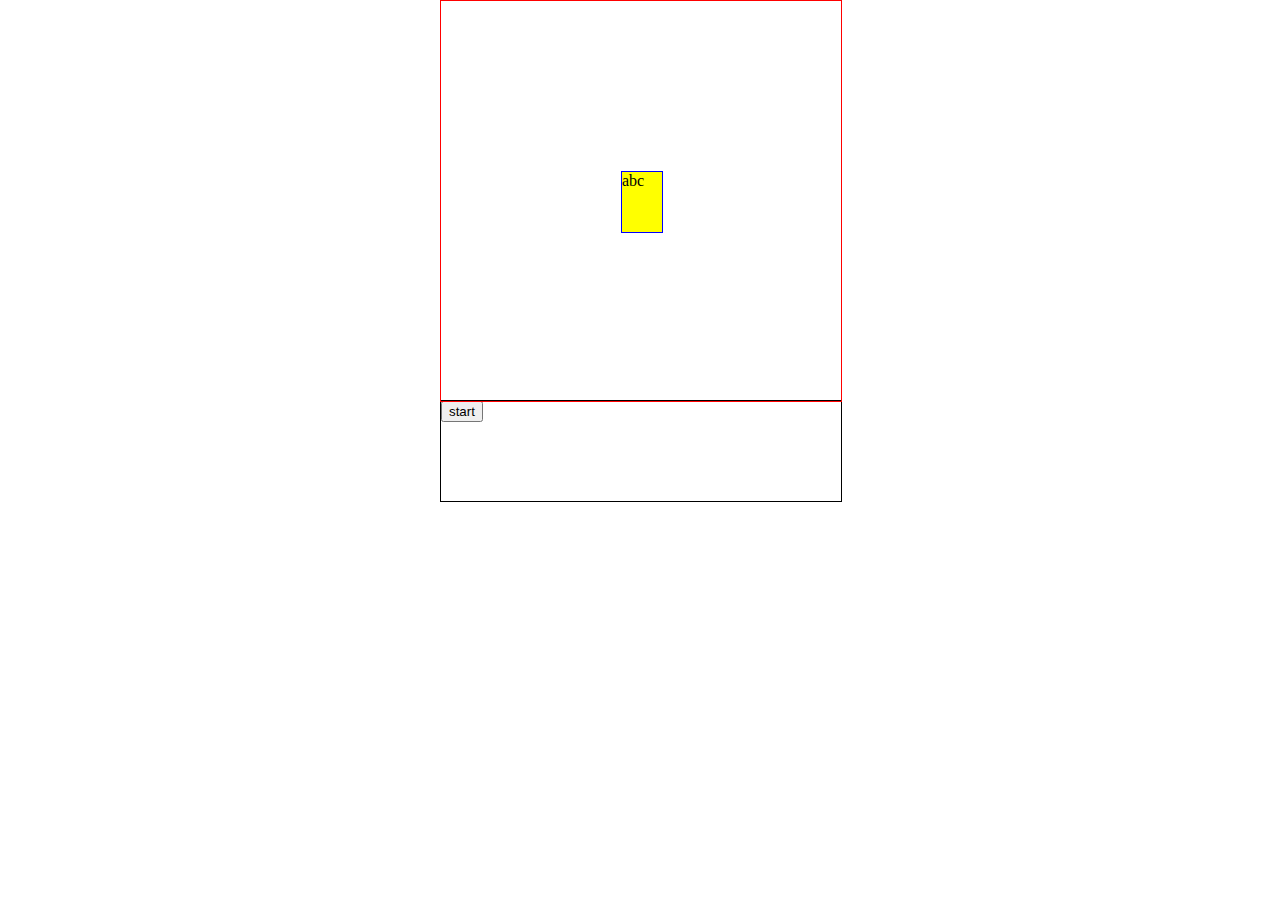
==== index.html @ 212a03a9 "modify gh-pages" ====
<!DocType html>
<html lang="en">
<head> 
    <meta charset="UTF-8">
    <title>方块碰撞反弹</title>
    <link type="text/css" rel="styleSheet"  href="./css/style.css" />
    <script type="text/javascript" src="./js/ani.js"></script>
</head>   
<body>
    <div id="box">
       <div id="ball">abc</div>
    </div>
    <div class="operate">
        <button id="op" onclick="anim(this)">start</button>
    </div>
</body>
</html>
---- css/style.css ----
body{
    margin: 0;
    border: 0;
    padding: 0;
}

#box{
    width: 400px;
    height: 400px;
    position: fixed;
    left: 50%;
    color: black;
    border: 1px solid red;
    margin-left: -200px;
    z-index: -1;
}

#ball{
    width: 40px;
    height: 60px;
    position: absolute;
    left: 50%;
    top: 50%;
    color: black;
    background-color: yellow;
    border: 1px solid blue;
    margin-left: -20px;
    margin-top: -30px;
}

.operate{
    width: 400px;
    height: 100px; 
    position: fixed;
    left: 50%;
    top: 400px;
    margin-left: -200px;
    border: 1px solid black;
    z-index: -2;
}
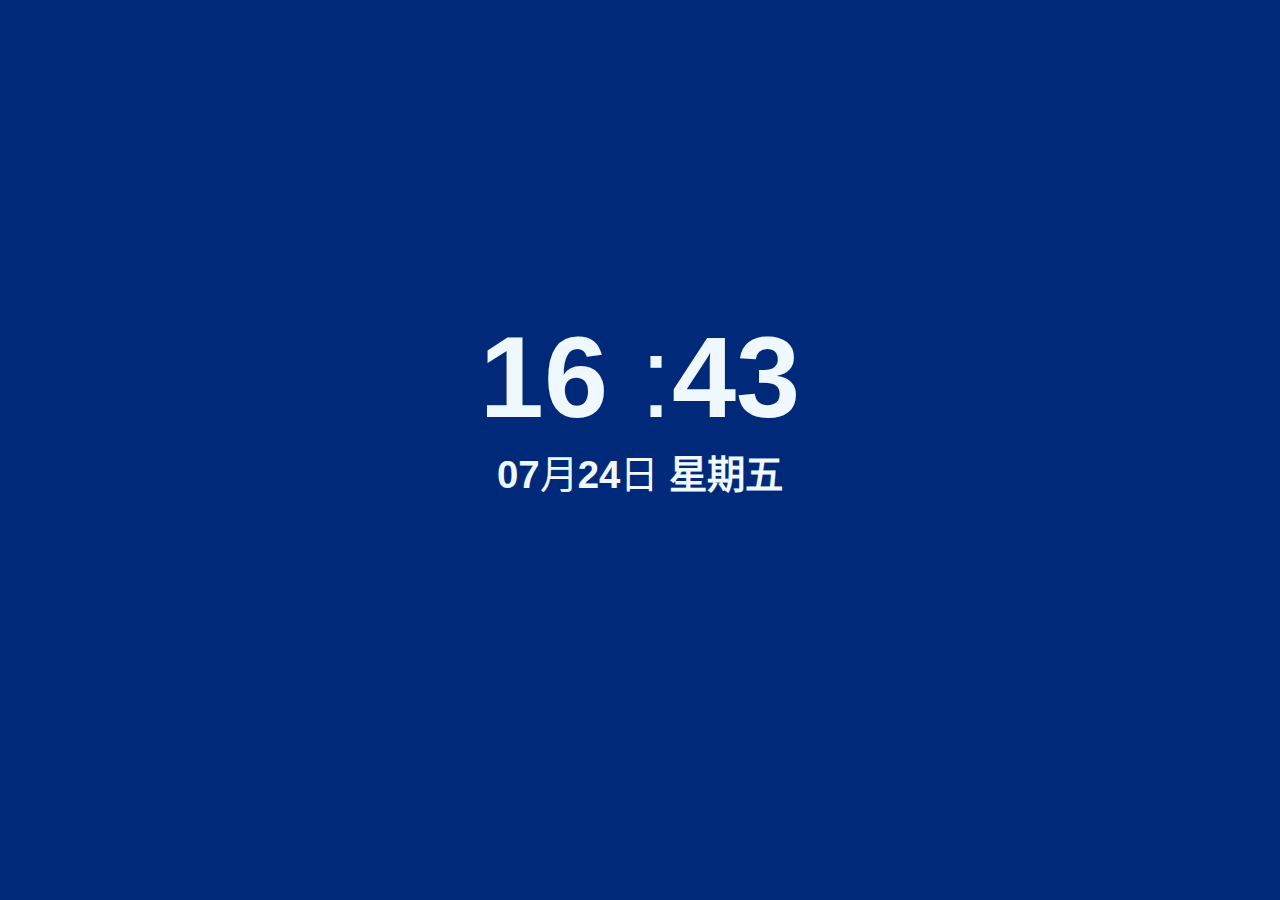
==== commit eebdc6c9: "time" ====
--- a/index.html
+++ b/index.html
@@ -1,17 +1,96 @@
-<!DocType html>
-<html lang="en">
-<head> 
-    <meta charset="UTF-8">
-    <title>方块碰撞反弹</title>
-    <link type="text/css" rel="styleSheet"  href="./css/style.css" />
-    <script type="text/javascript" src="./js/ani.js"></script>
-</head>   
+<!DOCTYPE html>
+<html lang="zh-CN">
+
+<head>
+    <meta charset="utf-8">
+    <meta name="viewport" content="width=device-width">
+    <meta http-equiv="X-UA-Compatible" content="IE=edge,chrome=1" />
+    <meta name="renderer" content="webkit">
+    <meta name="viewport" content="width=device-width, initial-scale=1, maximum-scale=1, user-scalable=no" />
+    <title>失去与拥有的只有时间</title>
+    <style>
+        body {
+            -webkit-font-smoothing: antialiased;
+            font-family: Helvetica Neue, Helvetica, Hiragino Sans GB, Microsoft YaHei, Arial, sans-serif;
+            background-color:#00297a;
+            font-size: 85%;
+            margin: 0;
+        }
+           
+        .content {
+            position: absolute;
+            width: 100%;
+            top: 45%;
+            transform: translate(0, -50%);
+            text-align: center;
+        }
+        #time {
+            font-size: 9vmax;
+            font-weight: 400;
+            color: aliceblue;
+            margin: 0px;
+            padding: 0px;
+            border: 0px;
+        } 
+        #date {
+            font-size: 3vmax;
+            margin: 1em 0;
+            color: aliceblue;
+            margin: 0px;
+            padding: 0px;
+            border: 0px;
+        }
+    </style>
+</head>
+
 <body>
-    <div id="box">
-       <div id="ball">abc</div>
+    <div class="content">
+        <div id="time">
+            <b id="hour"></b>&nbsp;:<b id="min"></b>
+        </div>
+        <div id="date">
+            <b id="month"></b>月<b id="day"></b>日&nbsp;<b id="week"></b>
+        </div>
     </div>
-    <div class="operate">
-        <button id="op" onclick="anim(this)">start</button>
-    </div>
+
+    <script>
+        function timer() {
+            var date = new Date();
+            var year = date.getFullYear() // 年
+            var month = date.getMonth() + 1; // 月
+            var day  = date.getDate(); // 日
+            var hour = date.getHours(); // 时
+            var minutes = date.getMinutes(); // 分
+            var seconds = date.getSeconds() //秒
+            var weekArr = ['星期日', '星期一', '星期二', '星期三', '星期四', '星期五', '星期六'];
+            var week = weekArr[date.getDay()];
+            // 给一位数数据前面加 “0”
+            if (month >= 1 && month <= 9) {
+            month = "0" + month;
+            }
+            if (day >= 0 && day <= 9) {
+            day = "0" + day;
+            }
+            if (hour >= 0 && hour <= 9) {
+            hour = "0" + hour;
+            }
+            if (minutes >= 0 && minutes <= 9) {
+            minutes = "0" + minutes;
+            }
+            if (seconds >= 0 && seconds <= 9) {
+            seconds = "0" + seconds;
+            }
+            document.getElementById('hour').innerHTML = hour
+            document.getElementById('min').innerHTML = minutes;
+            document.getElementById('month').innerHTML = month;
+            document.getElementById('day').innerHTML = day;
+            document.getElementById('week').innerHTML = week;
+
+            document.getElementById('time').setAttribute("font-size", "500%")
+        }
+        timer();
+        setInterval(timer, 1000);
+    </script>
 </body>
+
 </html>